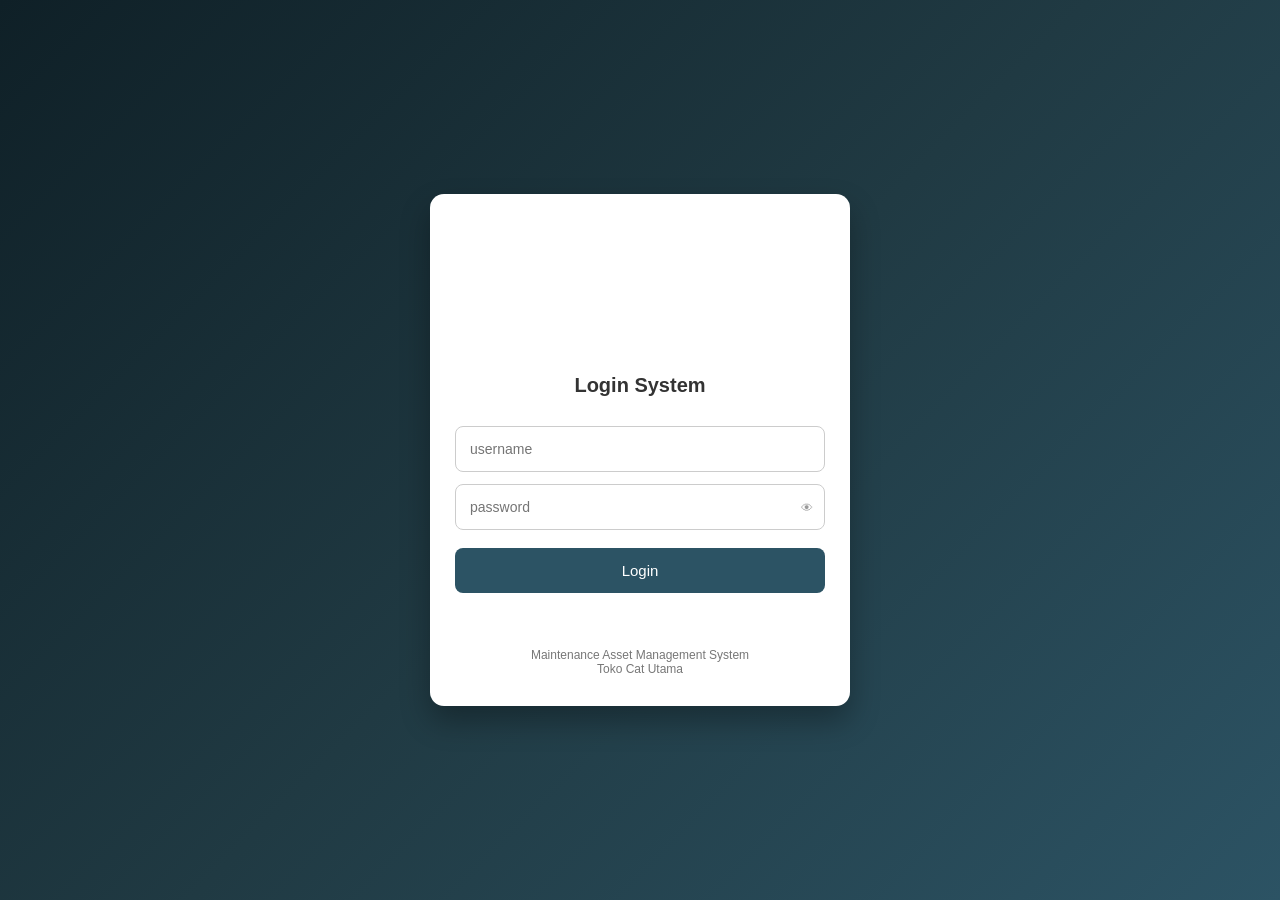
==== index.html @ 40ab4b51 "Add 'HISTORY LAPORAN' button to index.html" ====
<!DOCTYPE html>
<html>
<head>
<meta charset="UTF-8">
<meta name="viewport" content="width=device-width, initial-scale=1.0">
<title>Lapor Bolo - Home</title>
<link rel="icon" type="image/png" href="icon.png">

<style>
    body {
        margin: 0;
        font-family: Arial, Helvetica, sans-serif;
        background: linear-gradient(135deg, #0f2027, #203a43, #2c5364);
        min-height: 100vh;
        display: flex;
        justify-content: center;
        align-items: center;
        padding: 15px;
    }

    .container {
        background: white;
        width: 100%;
        max-width: 420px;
        border-radius: 14px;
        box-shadow: 0 15px 30px rgba(0,0,0,0.3);
        padding: 30px 25px;
        text-align: center;
    }

    .banner {
        width: 100%;
        margin-bottom: 20px;
        border-radius: 10px;
    }

    h2 { margin: 0 0 25px 0; font-size: 20px; color: #333; }

    #userInfo {
        margin-bottom: 25px;
        padding: 12px;
        background: #f1f4f6;
        border-radius: 8px;
        font-size: 15px;
        color: #2c3e50;
        font-weight: bold;
        border-left: 5px solid #2c5364;
    }

    button {
        width: 100%;
        padding: 15px;
        margin-top: 12px;
        background: #2c5364;
        color: white;
        border: none;
        border-radius: 8px;
        cursor: pointer;
        font-weight: 600;
        transition: 0.3s;
    }

    button:hover { background: #203a43; transform: translateY(-2px); }

    .admin-btn { background: #8e44ad; }
    .admin-btn:hover { background: #7d3c98; }

    /* Pemisah tombol logout */
    .separator {
        margin-top: 30px;
        border: 0;
        border-top: 1px solid #eee;
    }

    .logout-btn { 
        background: #e74c3c; 
        margin-top: 15px; /* Jarak tambahan setelah garis */
        font-size: 13px;
        padding: 12px;
    }
    .logout-btn:hover { background: #c0392b; }
</style>
</head>

<body>

<div class="container">
    <img src="Banner Utama.png" class="banner" alt="Banner">

    <h2>LAPOR BOLO</h2>

    <div id="userInfo">Memuat nama...</div>

    <a href="lapor.html"><button>LAPOR KERUSAKAN</button></a>
    <a href="cek.html"><button>CEK STATUS LAPORAN</button></a>
    <a href="history.html"><button>HISTORY LAPORAN</button></a>

    <div id="adminSection" style="display:none;">
        <a href="admin.html"><button class="admin-btn">⚙ PANEL ADMIN</button></a>
    </div>

    <a href="ubah-password.html">
        <button style="background:#f39c12;">UBAH PASSWORD</button>
    </a>

    <hr class="separator">
    <button class="logout-btn" onclick="logout()">LOGOUT</button>
</div>

<script src="config.js"></script>
<script>
    const token = localStorage.getItem("token");
    const role = localStorage.getItem("role");
    const fullUsername = localStorage.getItem("username") || "";

    if (!token) {
        window.location.href = "login.html";
    }

    const displayName = fullUsername.split('@')[0].toUpperCase();

    document.addEventListener("DOMContentLoaded", function() {
        const userInfoEl = document.getElementById("userInfo");
        if (userInfoEl) {
            userInfoEl.innerHTML = `Selamat Datang, ${displayName}`;
        }

        if (role === "admin") {
            const adminBox = document.getElementById("adminSection");
            if (adminBox) adminBox.style.display = "block";
        }
    });

    function logout() {
        if (confirm("Apakah Anda yakin ingin keluar?")) {
            // Simpan savedUsername sebelum clear
            const savedUsername = localStorage.getItem("savedUsername");
            
            // Clear semua localStorage
            localStorage.clear();
            
            // Restore savedUsername jika ada
            if (savedUsername) {
                localStorage.setItem("savedUsername", savedUsername);
            }
            
            window.location.href = "login.html";
        }
    }
</script>

</body>
</html>
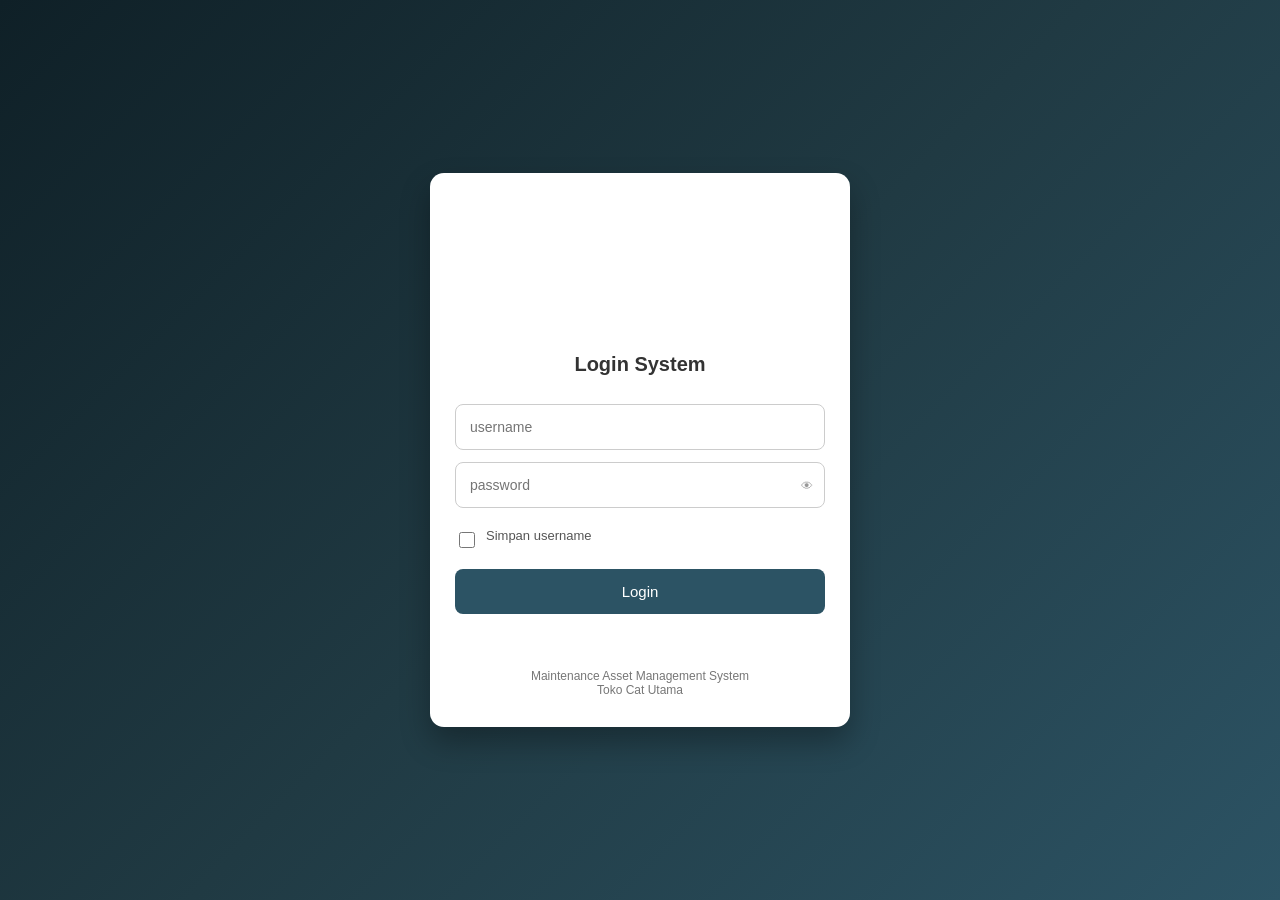
==== commit f0f354bd: "Redirect to reset password if required" ====
--- a/index.html
+++ b/index.html
@@ -115,6 +115,8 @@
 
     if (!token) {
         window.location.href = "login.html";
+    } else if (localStorage.getItem("mustChangePassword") === "true") {
+        window.location.href = "reset-first-password.html";
     }
 
     const displayName = fullUsername.split('@')[0].toUpperCase();
